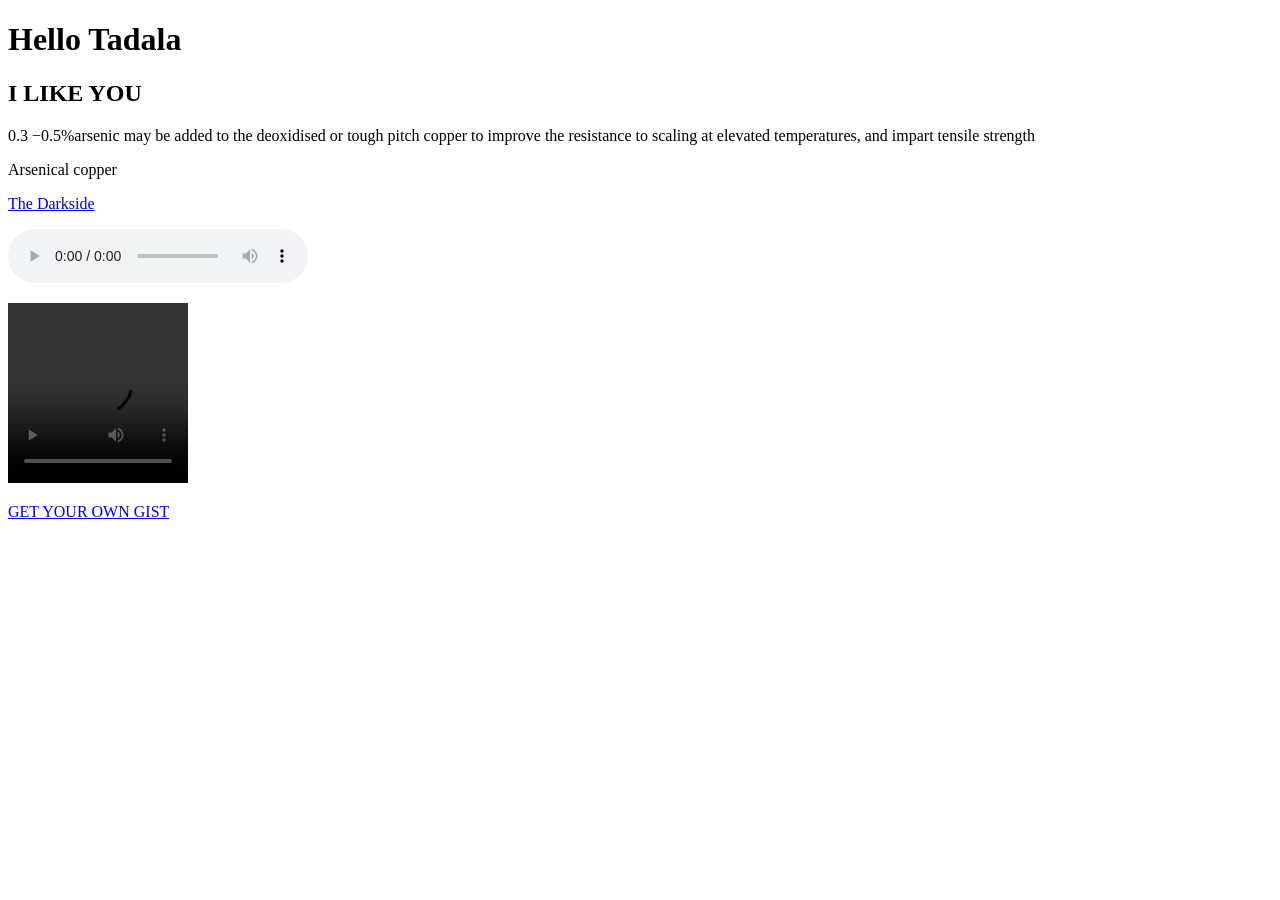
==== index.html @ 8c50d7ee "Add files via upload" ====
<!DOCTYPE html>
<html>
	<head>
		<title>Mastermind The Material Engineerer Homepage</title>
		<meta name="description content"="Mastermind The Materials Engineer is the best materials designer">

	</head>
	<body>
		<!--<img src="bl.png" width="180" height="180" alt="The 	Devil's >-->

<h1>Hello <b>Tadala</b></h1>
<section>
	<h2>I LIKE YOU</h2>
<!--What do you thing of me?-->
 
	<p> 0.3 −0.5%arsenic may be added to the deoxidised or tough pitch copper to improve the resistance to scaling at elevated temperatures, and impart tensile strength</p>
	<p> Arsenical copper</p>
</section>
<a href="trend.html" >The Darkside</a>


<p><audio src="shooter.m4a" controls type="audio/m4a"></audio></p>
<p><video src="migos.mp4" controls type="video/mp4" width="180" height="180"></video></p>
<a href="orderform.html"> GET YOUR OWN GIST</a>



	</body>


</html>
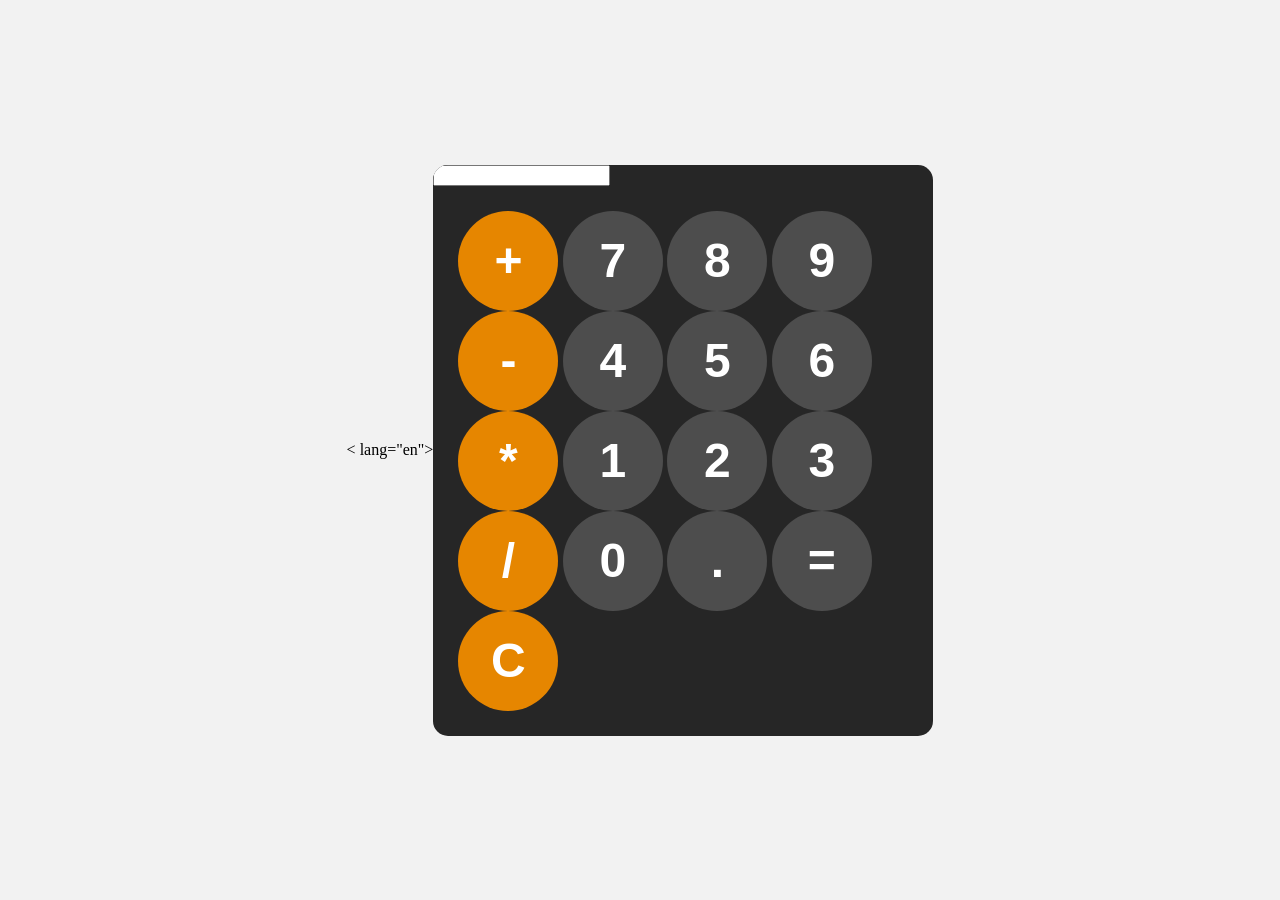
==== commit d17637ba: "Add files via upload" ====
--- a/index.html
+++ b/index.html
@@ -1,31 +1,39 @@
-<!DOCTYPE html>
-<html>
-	<head>
-		<title>Mastermind The Material Engineerer Homepage</title>
-		<meta name="description content"="Mastermind The Materials Engineer is the best materials designer">
-
-	</head>
-	<body>
-		<!--<img src="bl.png" width="180" height="180" alt="The 	Devil's >-->
-
-<h1>Hello <b>Tadala</b></h1>
-<section>
-	<h2>I LIKE YOU</h2>
-<!--What do you thing of me?-->
- 
-	<p> 0.3 −0.5%arsenic may be added to the deoxidised or tough pitch copper to improve the resistance to scaling at elevated temperatures, and impart tensile strength</p>
-	<p> Arsenical copper</p>
-</section>
-<a href="trend.html" >The Darkside</a>
-
-
-<p><audio src="shooter.m4a" controls type="audio/m4a"></audio></p>
-<p><video src="migos.mp4" controls type="video/mp4" width="180" height="180"></video></p>
-<a href="orderform.html"> GET YOUR OWN GIST</a>
-
-
-
-	</body>
-
-
-</html>+<!DOCTYPE html>
+< lang="en">
+
+    <head>
+        <meta charset="UTF-8">
+        <meta name="viewport" content="width=device-width, initial-scale=1.0">
+        <title>Document</title>
+        <link rel="stylesheet" href="style.css">
+    </head>
+
+    <body>
+
+        <div id="calculator">
+            <input id="display" readonly>
+            <div id="keys">
+                <button onclick="appendToDisplay('+')" class="operator-btn">+</button>
+                <button onclick="appendToDisplay('7')">7</button>
+                <button onclick="appendToDisplay('8')">8</button>
+                <button onclick="appendToDisplay('9')">9</button>
+                <button onclick="appendToDisplay('-')" class="operator-btn">-</button>
+                <button onclick="appendToDisplay('4')">4</button>
+                <button onclick="appendToDisplay('5')">5</button>
+                <button onclick="appendToDisplay('6')">6</button>
+                <button onclick="appendToDisplay('*')" class="operator-btn">*</button>
+                <button onclick="appendToDisplay('1')">1</button>
+                <button onclick="appendToDisplay('2')">2</button>
+                <button onclick="appendToDisplay('3')">3</button>
+                <button onclick="appendToDisplay('/')" class="operator-btn">/</button>
+                <button onclick="appendToDisplay('0')">0</button>
+                <button onclick="appendToDisplay('.')">.</button>
+                <button onclick="calculate()">=</button>
+                <button onclick="clearDisplay()" class="operator-btn">C</button>
+            </div>
+        </div>
+
+        <script src="index.js"></script>
+    </body>
+
+    </html>
--- a/style.css
+++ b/style.css
@@ -0,0 +1,61 @@
+body {
+    margin: 0;
+    display: flex;
+    justify-content: center;
+    align-items: center;
+    height: 100vh;
+    background-color: hsl(0, 0%, 95%);
+}
+
+#calculator {
+    font-family: Arial, Helvetica, sans-serif;
+    background-color: hsl(0, 0%, 15%);
+    border-radius: 15px;
+    max-width: 500px;
+    overflow: hidden;
+}
+
+#diplay {
+    width: 100px;
+    padding: 70px;
+    font-size: 5rem;
+    text-align: left;
+    border: none;
+    background-color: hsl(0, 0%, 20%);
+    display: white;
+}
+
+#keys {
+    /*display: grid;*/
+    grid-template-columns: repeat(4, lfr);
+    gap: 10px;
+    padding: 25px;
+}
+
+button {
+    width: 100px;
+    height: 100px;
+    border-radius: 50px;
+    border: none;
+    background-color: hsl(0, 0%, 30%);
+    color: white;
+    font-size: 3rem;
+    font-weight: bold;
+    cursor: pointer;
+}
+
+button:hover {
+    background-color: hsl(0, 0%, 40%);
+}
+
+button:active {
+    background-color: hsl(0, 0%, 50%);
+}
+
+.operator-btn {
+    background-color: hsl(35, 100%, 45%);
+}
+
+.operator-btn:active {
+    background-color: hsl(35, 100%, 65%);
+}
